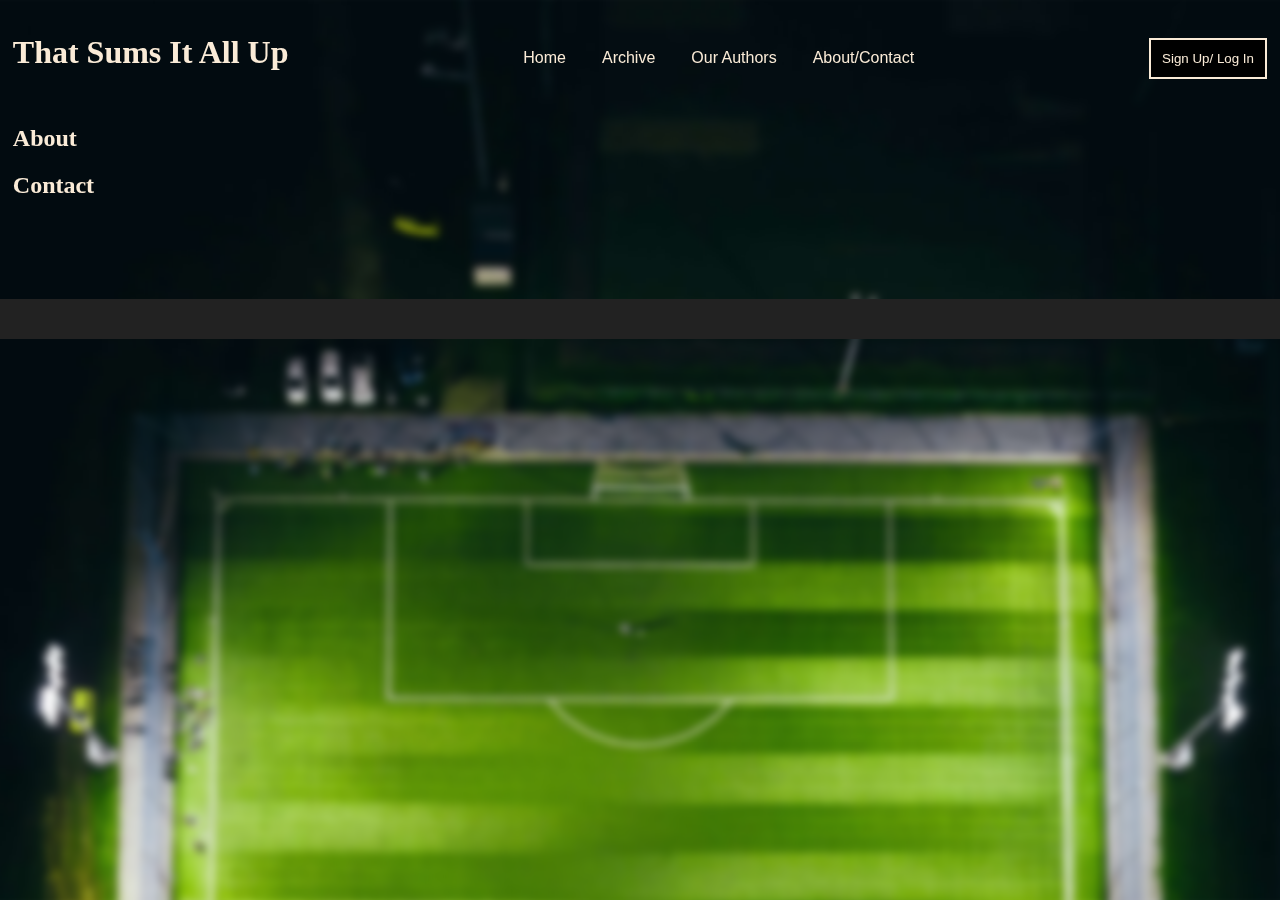
==== about-contact.html @ 7a142ddc "Update: sorting," ====
<!DOCTYPE html>
<html lang="en">

<head>
    <meta charset="UTF-8">
    <meta name="viewport" content="width=device-width, initial-scale=1.0">
    <meta name="description"
        content="The home of a football blog. Here you will find interesting posts about the beautiful game. Get involved in different ways, either to discuss topics, leave comments or become a guest writer.">
    <link rel="stylesheet" href="css/style.css">
    <script></script>
    <title>ThatSumsItAllUp-About/Contact</title>
</head>

<body>
    <header>
        <h1><a href="index.html">
                That Sums It All Up
            </a></h1>
        <nav>
            <button><a href="index.html">Home</a></button>
            <button><a href="archieve.html">Archive</a></button>
            <button><a href="authors.html">Our Authors</a></button>
            <button><a href="about-contact.html">About/Contact</a></button>

        </nav>
        <button id="account-btn">Sign Up/ Log In</button>
    </header>
    <main>
        <section>
            <h2>About</h2>
            <div></div>
            <h2>Contact</h2>
        </section>
    </main>
    <footer></footer>
</body>

</html>
---- css/style.css ----
body {
    position: relative;
    margin: 0;
    padding: 0;
    font-family: 'Times New Roman', Times, serif;
    color: antiquewhite;
    caret-color: transparent;
}
body::-webkit-scrollbar {
	display: none;
}
a {
    text-decoration: none;
    color: antiquewhite;
}
nav a:hover {
    text-decoration: underline;
    font-size: 1.2rem;
    transition: 0.3s ease-in-out;
}
#account-btn {
    background-color: black;
    border: 2px solid antiquewhite;
    color: antiquewhite;
    padding: 0.7rem;
    cursor: pointer;
}
body::before {
    content: "";
    position: fixed; /* Fixed position */
    top: 0;
    right: 0;
    bottom: 0;
    left: 0;
    z-index: -1; /* Sit behind the content */
    
    background-image: url(../images/footballpitch-birdview.jpg);
    background-size: cover;
    background-repeat: no-repeat;
    
    /* Blur the background image */
    filter: blur(4px);
    transform: scale(1.02); /* to cover any gaps at the edges */
}
header, main {
    display: flex;
    flex-wrap: wrap;
    justify-content: space-between;
    align-items: baseline;
    margin: 1%;
}
nav button {
    font-size: 1rem;
    background: transparent;
    border: none;
    padding: 1rem;
}
.latest-posts {
    display: flex;
    flex-wrap: wrap;
    justify-content: center;
    gap: 2rem;
}
.post-summary {
    width: 22rem;
    color: black;
    background-color: rgba(250, 235, 215, 0.5);
    padding: 10px;
    border-radius: 10px;
}
#single-post-content {
    margin: auto;
    width: 50rem;
    margin-top: 5rem;
    color: black;
    background-color: rgba(250, 235, 215, 0.5);
    padding: 10px;
    border-radius: 10px;
}
.post-summary a{
    color: black;
    font-weight: bold;
    text-decoration: underline;
    display: flex;
    flex-direction: column;
    justify-content: center;
    align-items: center;
}
.post-summary a:hover {
    color: antiquewhite;
}
.featured-media {
    width: 18rem;
    max-height: 20rem;
    border-radius: 10px;
    padding: 2px;
}
.featured-media:hover{
    transform: scale(1.1);
}

/* Footer */
footer {
    background-color: #222;
    color: white;
    padding: 20px 0;
    margin-top: 5rem;
}

.footer-container {
    max-width: 1200px;
    margin: 0 auto;
    display: flex;
    justify-content: space-between;
    align-items: center;
    flex-wrap: wrap;
    padding: 0 20px;
}

.branding h2 {
    margin: 0;
}

.footer-nav {
    display: flex;
    gap: 20px;
}

.footer-nav a {
    color: white;
    text-decoration: none;
    transition: color 0.3s;
}

.footer-nav a:hover {
    font-size: 20px;
    text-decoration: none;
}

.social-media a img {
    height: 25px;
    margin-right: 10px;
}

/* Responsive for smaller screens */
@media screen and (max-width: 768px) {
    .footer-container {
        flex-direction: column;
        text-align: center;
    }

    .branding, .footer-nav, .social-media {
        margin-top: 10px;
    }
}
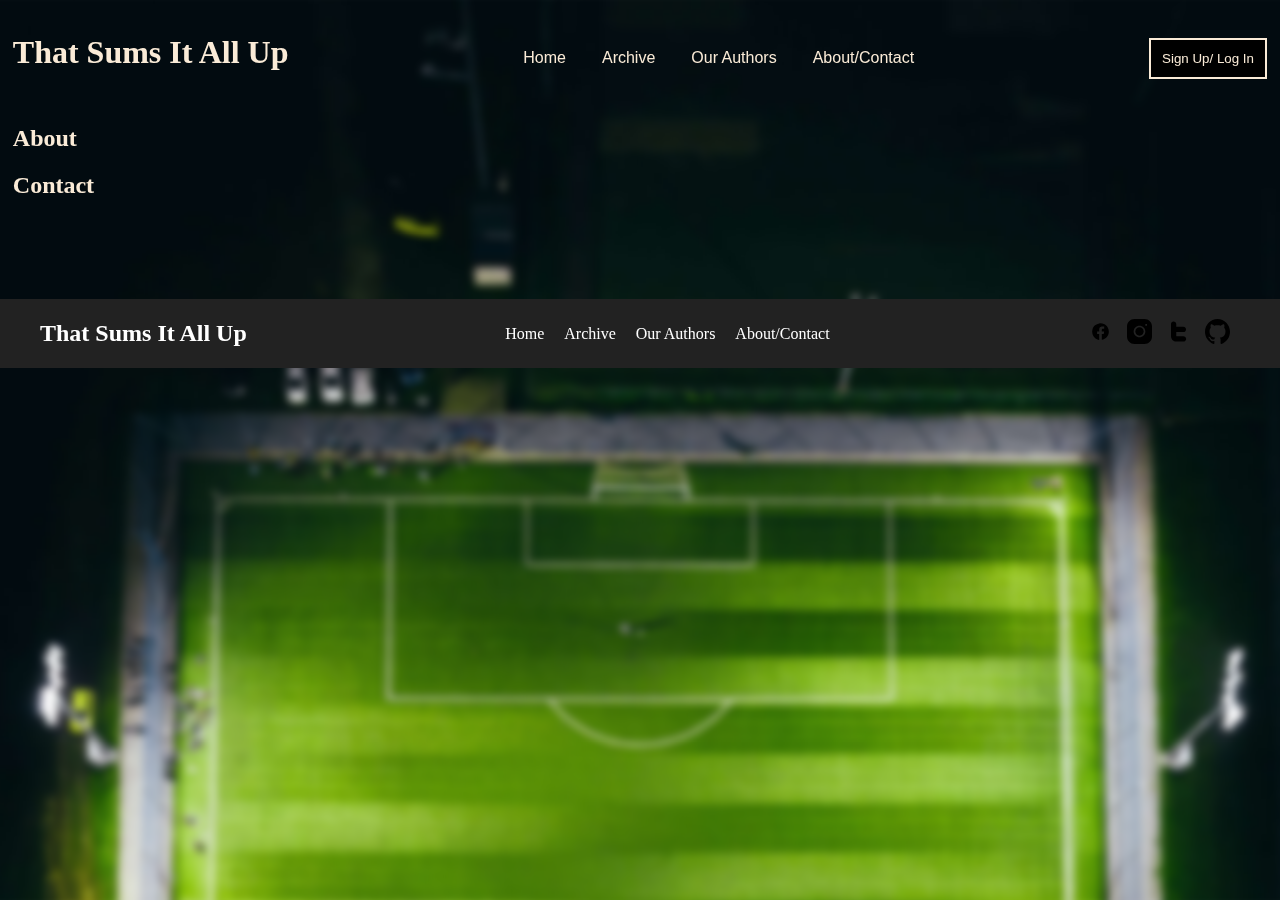
==== commit a1eb3528: "Update" ====
--- a/about-contact.html
+++ b/about-contact.html
@@ -32,7 +32,26 @@
             <h2>Contact</h2>
         </section>
     </main>
-    <footer></footer>
+    <footer>
+        <div class="footer-container">
+            <div class="branding">
+                <h2>That Sums It All Up</h2>
+            </div>
+            <nav class="footer-nav">
+                <a href="index.html">Home</a>
+                <a href="archieve.html">Archive</a>
+                <a href="authors.html">Our Authors</a>
+                <a href="about-contact.html">About/Contact</a>
+            </nav>
+            <div class="social-media">
+                <!-- Replace with your actual social media links -->
+                <a href="#"><img src="images/facebook2.svg" alt="Facebook"></a>
+                <a href="#"><img src="images/instagram.svg" alt="Instagram"></a>
+                <a href="#"><img src="images/twitter.svg" alt="Twitter"></a>
+                <a href="#"><img src="images/github.svg" alt="GitHub"></a>
+            </div>
+        </div>
+    </footer>
 </body>
 
 </html>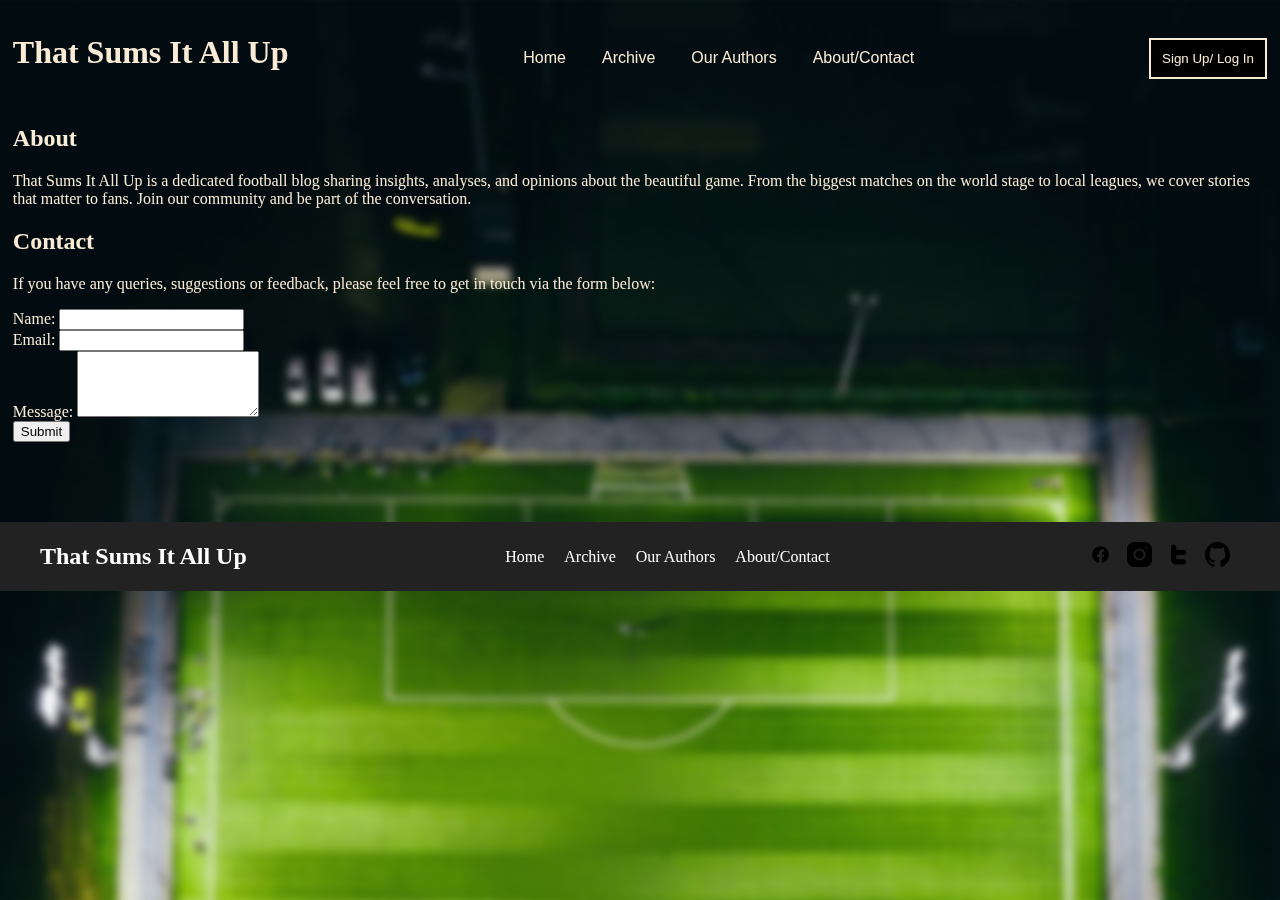
==== commit 148e9516: "Update about-contact.html" ====
--- a/about-contact.html
+++ b/about-contact.html
@@ -28,8 +28,36 @@
     <main>
         <section>
             <h2>About</h2>
-            <div></div>
+            <div>
+                <p>
+                    That Sums It All Up is a dedicated football blog sharing insights, analyses, and opinions
+                    about the beautiful game. From the biggest matches on the world stage to local leagues,
+                    we cover stories that matter to fans. Join our community and be part of the conversation.
+                </p>
+            </div>
+    
             <h2>Contact</h2>
+            <div>
+                <p>If you have any queries, suggestions or feedback, please feel free to get in touch via the form below:
+                </p>
+                <form action="YOUR_SERVER_ENDPOINT" method="POST">
+                    <div>
+                        <label for="name">Name:</label>
+                        <input type="text" id="name" name="name" required>
+                    </div>
+                    <div>
+                        <label for="email">Email:</label>
+                        <input type="email" id="email" name="email" required>
+                    </div>
+                    <div>
+                        <label for="message">Message:</label>
+                        <textarea id="message" name="message" rows="4" required></textarea>
+                    </div>
+                    <div>
+                        <button type="submit">Submit</button>
+                    </div>
+                </form>
+            </div>
         </section>
     </main>
     <footer>
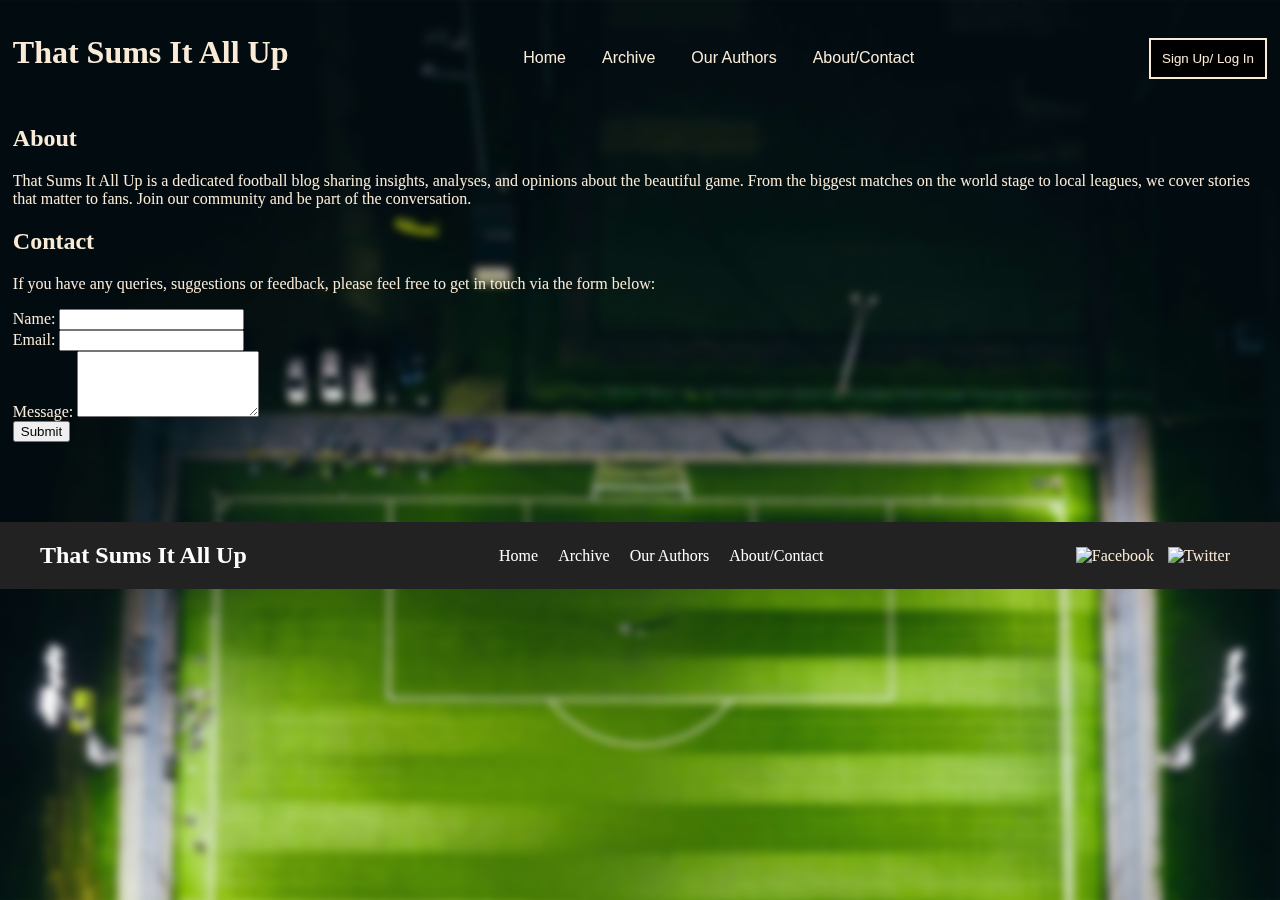
==== commit bb1e61dc: "update footer and style" ====
--- a/about-contact.html
+++ b/about-contact.html
@@ -73,10 +73,8 @@
             </nav>
             <div class="social-media">
                 <!-- Replace with your actual social media links -->
-                <a href="#"><img src="images/facebook2.svg" alt="Facebook"></a>
-                <a href="#"><img src="images/instagram.svg" alt="Instagram"></a>
-                <a href="#"><img src="images/twitter.svg" alt="Twitter"></a>
-                <a href="#"><img src="images/github.svg" alt="GitHub"></a>
+                <a href="#"><img src="path/to/facebook-icon.png" alt="Facebook"></a>
+                <a href="#"><img src="path/to/twitter-icon.png" alt="Twitter"></a>
             </div>
         </div>
     </footer>
--- a/css/style.css
+++ b/css/style.css
@@ -16,7 +16,7 @@
 nav a:hover {
     text-decoration: underline;
     font-size: 1.2rem;
-    transition: 0.3s ease-in-out;
+    transition: 0.3s all ease-in-out;
 }
 #account-btn {
     background-color: black;
@@ -68,15 +68,6 @@
     padding: 10px;
     border-radius: 10px;
 }
-#single-post-content {
-    margin: auto;
-    width: 50rem;
-    margin-top: 5rem;
-    color: black;
-    background-color: rgba(250, 235, 215, 0.5);
-    padding: 10px;
-    border-radius: 10px;
-}
 .post-summary a{
     color: black;
     font-weight: bold;
@@ -88,6 +79,7 @@
 }
 .post-summary a:hover {
     color: antiquewhite;
+    transition: 0.3s all ease-in-out;
 }
 .featured-media {
     width: 18rem;
@@ -95,9 +87,61 @@
     border-radius: 10px;
     padding: 2px;
 }
-.featured-media:hover{
-    transform: scale(1.1);
+.featured-media:hover {
+    transform: scale(1.05);
+    transition: 0.2s all ease-in-out;
 }
+
+
+#single-post-content {
+    margin: auto;
+    width: 50rem;
+    margin-top: 5rem;
+    color: black;
+    background-color: rgba(250, 235, 215, 0.646);
+    padding: 10px;
+    border-radius: 10px;
+}
+.post-content {
+    padding: 2rem;
+}
+
+/* Comment-Field */
+
+.comment-section {
+    padding: 20px;
+    border: 2px solid #ddd; 
+    border-radius: 8px;  
+    margin-top: 5rem; 
+}
+
+.comment-section h2 {
+    margin-top: 0;  
+}
+
+.comment-section form {
+    margin-top: 2rem; 
+    display: flex;
+    flex-direction: column;
+    align-items: baseline;
+    gap: 0.5em;
+    border: 2px solid #ddd;
+    padding: 10px;
+    border-radius: 8px;  
+}
+.comment-section form input {
+    border: 1px solid #282828;
+    border-radius: 5px;  
+}
+.comment-content{
+    width: 20em;
+}
+.submit-comment {
+    padding: 8px;
+    background-color: rgba(255, 255, 255, 0.52);
+    border-radius: 5px;
+}
+
 
 /* Footer */
 footer {
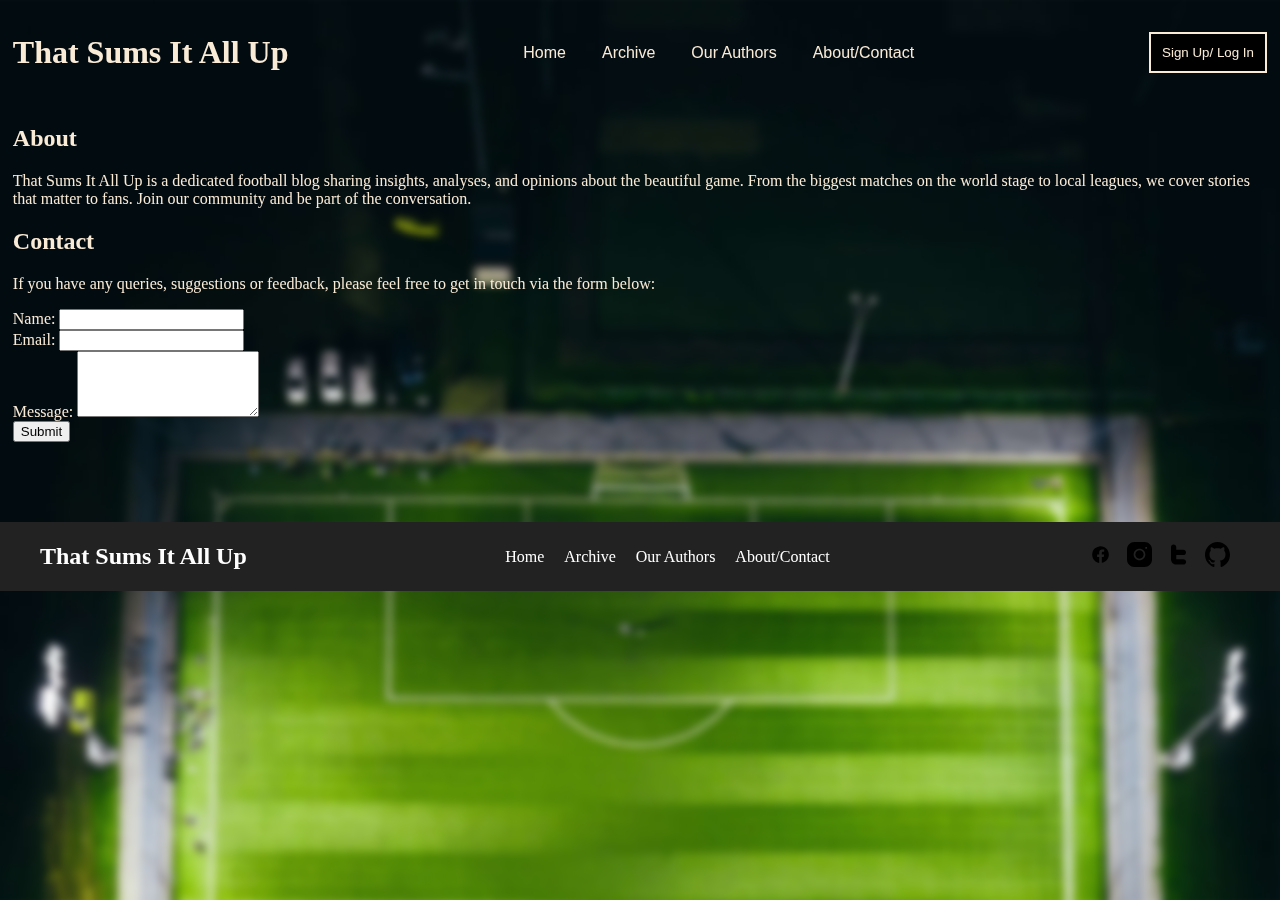
==== commit 8e600003: "update footer and css" ====
--- a/about-contact.html
+++ b/about-contact.html
@@ -73,8 +73,10 @@
             </nav>
             <div class="social-media">
                 <!-- Replace with your actual social media links -->
-                <a href="#"><img src="path/to/facebook-icon.png" alt="Facebook"></a>
-                <a href="#"><img src="path/to/twitter-icon.png" alt="Twitter"></a>
+                <a href="#"><img src="images/facebook2.svg" alt="Facebook"></a>
+                <a href="#"><img src="images/instagram.svg" alt="Instagram"></a>
+                <a href="#"><img src="images/twitter.svg" alt="Twitter"></a>
+                <a href="#"><img src="images/github.svg" alt="GitHub"></a>
             </div>
         </div>
     </footer>
--- a/css/style.css
+++ b/css/style.css
@@ -46,7 +46,7 @@
     display: flex;
     flex-wrap: wrap;
     justify-content: space-between;
-    align-items: baseline;
+    align-items: center;
     margin: 1%;
 }
 nav button {
@@ -59,16 +59,22 @@
     display: flex;
     flex-wrap: wrap;
     justify-content: center;
+    align-content: center;
+    align-items: flex-start;
     gap: 2rem;
-}
+    
+}
+
 .post-summary {
-    width: 22rem;
+    width: 25rem;
+    height: min-content;
     color: black;
     background-color: rgba(250, 235, 215, 0.5);
     padding: 10px;
     border-radius: 10px;
-}
-.post-summary a{
+    text-align: center;
+}
+.post-summary a {
     color: black;
     font-weight: bold;
     text-decoration: underline;
@@ -76,22 +82,26 @@
     flex-direction: column;
     justify-content: center;
     align-items: center;
-}
-.post-summary a:hover {
-    color: antiquewhite;
-    transition: 0.3s all ease-in-out;
-}
+    opacity: 1;
+}
+
 .featured-media {
-    width: 18rem;
-    max-height: 20rem;
+    width: 100%;
+    max-height: 100%;
     border-radius: 10px;
     padding: 2px;
+    object-fit: cover;
+    opacity: 1;
 }
 .featured-media:hover {
-    transform: scale(1.05);
+    opacity: 70%;
     transition: 0.2s all ease-in-out;
 }
 
+.post-summary a:hover {
+    text-shadow: 1px 1px 1px #3c3c3c;
+    transition: 0.2s all ease-in-out;
+}
 
 #single-post-content {
     margin: auto;
@@ -102,6 +112,12 @@
     padding: 10px;
     border-radius: 10px;
 }
+#single-post-content .featured-media {
+    width: 50%;
+}
+#single-post-content .featured-media:hover {
+    opacity: 1;
+}
 .post-content {
     padding: 2rem;
 }
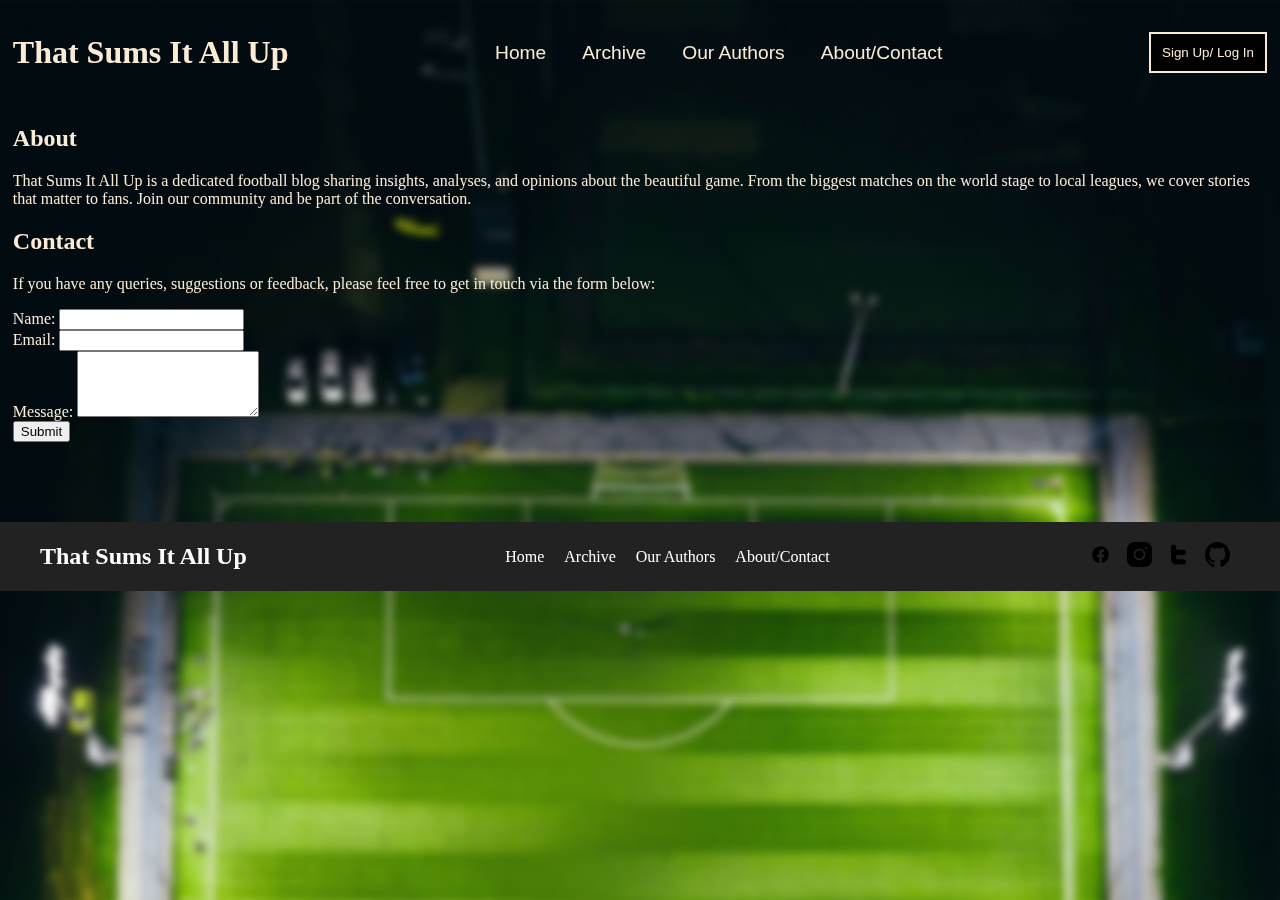
==== commit a23be4fc: "added hotjar to all the pages" ====
--- a/about-contact.html
+++ b/about-contact.html
@@ -9,6 +9,16 @@
     <link rel="stylesheet" href="css/style.css">
     <script></script>
     <title>ThatSumsItAllUp-About/Contact</title>
+    <script>
+        (function (h, o, t, j, a, r) {
+            h.hj = h.hj || function () { (h.hj.q = h.hj.q || []).push(arguments) };
+            h._hjSettings = { hjid: 3666793, hjsv: 6 };
+            a = o.getElementsByTagName('head')[0];
+            r = o.createElement('script'); r.async = 1;
+            r.src = t + h._hjSettings.hjid + j + h._hjSettings.hjsv;
+            a.appendChild(r);
+        })(window, document, 'https://static.hotjar.com/c/hotjar-', '.js?sv=');
+    </script>
 </head>
 
 <body>
--- a/css/style.css
+++ b/css/style.css
@@ -1,215 +1,219 @@
+/** @format */
+
 body {
-    position: relative;
-    margin: 0;
-    padding: 0;
-    font-family: 'Times New Roman', Times, serif;
-    color: antiquewhite;
-    caret-color: transparent;
+	position: relative;
+	margin: 0;
+	padding: 0;
+	font-family: 'Times New Roman', Times, serif;
+	color: antiquewhite;
+	caret-color: transparent;
 }
 body::-webkit-scrollbar {
 	display: none;
 }
 a {
-    text-decoration: none;
-    color: antiquewhite;
+	text-decoration: none;
+	color: antiquewhite;
 }
 nav a:hover {
-    text-decoration: underline;
-    font-size: 1.2rem;
-    transition: 0.3s all ease-in-out;
+	text-decoration: underline;
+	transition: 0.3s  ease-in;
+    text-shadow: 1px 1px 1px #c3c3c3;
 }
 #account-btn {
-    background-color: black;
-    border: 2px solid antiquewhite;
-    color: antiquewhite;
-    padding: 0.7rem;
-    cursor: pointer;
+	background-color: black;
+	border: 2px solid antiquewhite;
+	color: antiquewhite;
+	padding: 0.7rem;
+	cursor: pointer;
 }
 body::before {
-    content: "";
-    position: fixed; /* Fixed position */
-    top: 0;
-    right: 0;
-    bottom: 0;
-    left: 0;
-    z-index: -1; /* Sit behind the content */
-    
-    background-image: url(../images/footballpitch-birdview.jpg);
-    background-size: cover;
-    background-repeat: no-repeat;
-    
-    /* Blur the background image */
-    filter: blur(4px);
-    transform: scale(1.02); /* to cover any gaps at the edges */
-}
-header, main {
-    display: flex;
-    flex-wrap: wrap;
-    justify-content: space-between;
-    align-items: center;
-    margin: 1%;
+	content: '';
+	position: fixed; /* Fixed position */
+	top: 0;
+	right: 0;
+	bottom: 0;
+	left: 0;
+	z-index: -1; /* Sit behind the content */
+
+	background-image: url(../images/footballpitch-birdview.jpg);
+	background-size: cover;
+	background-repeat: no-repeat;
+
+	/* Blur the background image */
+	filter: blur(4px);
+	transform: scale(1.02); /* to cover any gaps at the edges */
+}
+header,
+main {
+	display: flex;
+	flex-wrap: wrap;
+	justify-content: space-between;
+	align-items: center;
+	margin: 1%;
 }
 nav button {
-    font-size: 1rem;
-    background: transparent;
-    border: none;
-    padding: 1rem;
+	font-size: 1.2rem;
+	background: transparent;
+	border: none;
+	padding: 1rem;
 }
 .latest-posts {
-    display: flex;
-    flex-wrap: wrap;
-    justify-content: center;
-    align-content: center;
-    align-items: flex-start;
-    gap: 2rem;
-    
+	display: flex;
+	flex-wrap: wrap;
+	justify-content: center;
+	align-content: center;
+	align-items: flex-start;
+	gap: 2rem;
 }
 
 .post-summary {
-    width: 25rem;
-    height: min-content;
-    color: black;
-    background-color: rgba(250, 235, 215, 0.5);
-    padding: 10px;
-    border-radius: 10px;
-    text-align: center;
+	width: 25rem;
+	height: min-content;
+    aspect-ratio: 0.55;
+	color: black;
+	background-color: rgba(250, 235, 215, 0.5);
+	padding: 10px;
+	border-radius: 10px;
+	text-align: center;
 }
 .post-summary a {
-    color: black;
-    font-weight: bold;
-    text-decoration: underline;
-    display: flex;
-    flex-direction: column;
-    justify-content: center;
-    align-items: center;
-    opacity: 1;
+	color: black;
+	font-weight: bold;
+	text-decoration: underline;
+	display: flex;
+	flex-direction: column;
+	justify-content: center;
+	align-items: center;
+	opacity: 1;
 }
 
 .featured-media {
-    width: 100%;
-    max-height: 100%;
-    border-radius: 10px;
-    padding: 2px;
-    object-fit: cover;
-    opacity: 1;
+	width: 100%;
+	max-height: 100%;
+	border-radius: 10px;
+	padding: 2px;
+	object-fit: cover;
+	opacity: 1;
 }
 .featured-media:hover {
-    opacity: 70%;
-    transition: 0.2s all ease-in-out;
+	opacity: 70%;
+	transition: 0.2s all ease-in-out;
 }
 
 .post-summary a:hover {
-    text-shadow: 1px 1px 1px #3c3c3c;
-    transition: 0.2s all ease-in-out;
+	text-shadow: 1px 1px 1px #3c3c3c;
+	transition: 0.2s all ease-in-out;
 }
 
 #single-post-content {
-    margin: auto;
-    width: 50rem;
-    margin-top: 5rem;
-    color: black;
-    background-color: rgba(250, 235, 215, 0.646);
-    padding: 10px;
-    border-radius: 10px;
+	margin: auto;
+	width: 50rem;
+	margin-top: 5rem;
+	color: black;
+	background-color: rgba(250, 235, 215, 0.646);
+	padding: 10px;
+	border-radius: 10px;
 }
 #single-post-content .featured-media {
-    width: 50%;
+	width: 50%;
 }
 #single-post-content .featured-media:hover {
-    opacity: 1;
+	opacity: 1;
 }
 .post-content {
-    padding: 2rem;
+	padding: 2rem;
 }
 
 /* Comment-Field */
 
 .comment-section {
-    padding: 20px;
-    border: 2px solid #ddd; 
-    border-radius: 8px;  
-    margin-top: 5rem; 
+	padding: 20px;
+	border: 2px solid #ddd;
+	border-radius: 8px;
+	margin-top: 5rem;
 }
 
 .comment-section h2 {
-    margin-top: 0;  
+	margin-top: 0;
 }
 
 .comment-section form {
-    margin-top: 2rem; 
-    display: flex;
-    flex-direction: column;
-    align-items: baseline;
-    gap: 0.5em;
-    border: 2px solid #ddd;
-    padding: 10px;
-    border-radius: 8px;  
+	margin-top: 2rem;
+	display: flex;
+	flex-direction: column;
+	align-items: baseline;
+	gap: 0.5em;
+	border: 2px solid #ddd;
+	padding: 10px;
+	border-radius: 8px;
 }
 .comment-section form input {
-    border: 1px solid #282828;
-    border-radius: 5px;  
-}
-.comment-content{
-    width: 20em;
+	border: 1px solid #282828;
+	border-radius: 5px;
+}
+.comment-content {
+	width: 20em;
 }
 .submit-comment {
-    padding: 8px;
-    background-color: rgba(255, 255, 255, 0.52);
-    border-radius: 5px;
-}
-
+	padding: 8px;
+	background-color: rgba(255, 255, 255, 0.52);
+	border-radius: 5px;
+}
 
 /* Footer */
 footer {
-    background-color: #222;
-    color: white;
-    padding: 20px 0;
-    margin-top: 5rem;
+	background-color: #222;
+	color: white;
+	padding: 20px 0;
+	margin-top: 5rem;
 }
 
 .footer-container {
-    max-width: 1200px;
-    margin: 0 auto;
-    display: flex;
-    justify-content: space-between;
-    align-items: center;
-    flex-wrap: wrap;
-    padding: 0 20px;
+	max-width: 1200px;
+	margin: 0 auto;
+	display: flex;
+	justify-content: space-between;
+	align-items: center;
+	flex-wrap: wrap;
+	padding: 0 20px;
 }
 
 .branding h2 {
-    margin: 0;
+	margin: 0;
 }
 
 .footer-nav {
-    display: flex;
-    gap: 20px;
+	display: flex;
+	gap: 20px;
 }
 
 .footer-nav a {
-    color: white;
-    text-decoration: none;
-    transition: color 0.3s;
+	color: white;
+	text-decoration: none;
+	transition: color 0.3s;
 }
 
 .footer-nav a:hover {
-    font-size: 20px;
-    text-decoration: none;
+	font-size: 20px;
+	text-decoration: none;
 }
 
 .social-media a img {
-    height: 25px;
-    margin-right: 10px;
+	height: 25px;
+	margin-right: 10px;
 }
 
 /* Responsive for smaller screens */
 @media screen and (max-width: 768px) {
-    .footer-container {
-        flex-direction: column;
-        text-align: center;
-    }
-
-    .branding, .footer-nav, .social-media {
-        margin-top: 10px;
-    }
-}
+	.footer-container {
+		flex-direction: column;
+		text-align: center;
+	}
+
+	.branding,
+	.footer-nav,
+	.social-media {
+		margin-top: 10px;
+	}
+}
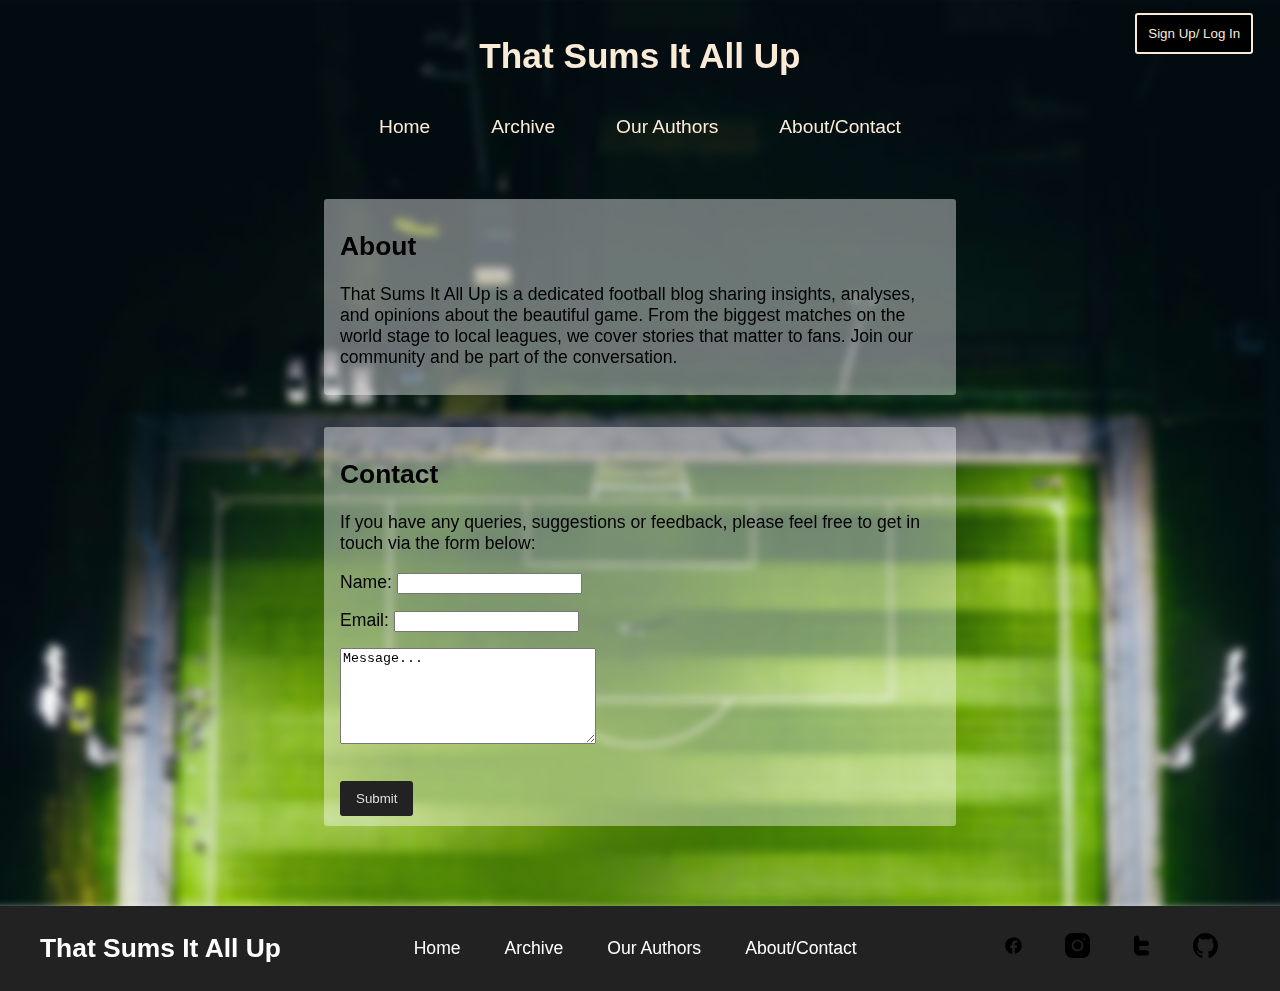
==== commit 709dba68: "Update CSS" ====
--- a/about-contact.html
+++ b/about-contact.html
@@ -36,9 +36,9 @@
         <button id="account-btn">Sign Up/ Log In</button>
     </header>
     <main>
-        <section>
-            <h2>About</h2>
-            <div>
+        <section class="about-contact">
+            <div class="about-content">
+                <h2>About</h2>
                 <p>
                     That Sums It All Up is a dedicated football blog sharing insights, analyses, and opinions
                     about the beautiful game. From the biggest matches on the world stage to local leagues,
@@ -46,8 +46,8 @@
                 </p>
             </div>
     
-            <h2>Contact</h2>
-            <div>
+            <div class="contact-content">
+                <h2>Contact</h2>
                 <p>If you have any queries, suggestions or feedback, please feel free to get in touch via the form below:
                 </p>
                 <form action="YOUR_SERVER_ENDPOINT" method="POST">
@@ -60,11 +60,11 @@
                         <input type="email" id="email" name="email" required>
                     </div>
                     <div>
-                        <label for="message">Message:</label>
-                        <textarea id="message" name="message" rows="4" required></textarea>
+                        <label for="message"></label>
+                        <textarea id="message" name="message" rows="6" required>Message...</textarea>
                     </div>
                     <div>
-                        <button type="submit">Submit</button>
+                        <button class="submit-request" type="submit">Submit</button>
                     </div>
                 </form>
             </div>
--- a/css/style.css
+++ b/css/style.css
@@ -4,28 +4,13 @@
 	position: relative;
 	margin: 0;
 	padding: 0;
-	font-family: 'Times New Roman', Times, serif;
+	font-family: 'Franklin Gothic Medium', 'Arial Narrow', Arial, sans-serif;
+	font-size: 1.1rem;
 	color: antiquewhite;
 	caret-color: transparent;
 }
 body::-webkit-scrollbar {
 	display: none;
-}
-a {
-	text-decoration: none;
-	color: antiquewhite;
-}
-nav a:hover {
-	text-decoration: underline;
-	transition: 0.3s  ease-in;
-    text-shadow: 1px 1px 1px #c3c3c3;
-}
-#account-btn {
-	background-color: black;
-	border: 2px solid antiquewhite;
-	color: antiquewhite;
-	padding: 0.7rem;
-	cursor: pointer;
 }
 body::before {
 	content: '';
@@ -44,10 +29,10 @@
 	filter: blur(4px);
 	transform: scale(1.02); /* to cover any gaps at the edges */
 }
-header,
-main {
-	display: flex;
-	flex-wrap: wrap;
+
+header {
+	display: flex;
+	flex-direction: column;
 	justify-content: space-between;
 	align-items: center;
 	margin: 1%;
@@ -58,23 +43,92 @@
 	border: none;
 	padding: 1rem;
 }
+a {
+	text-decoration: none;
+	color: antiquewhite;
+	border: 2px solid transparent;
+	padding: 10px;
+}
+nav a:hover {
+	border: 2px solid antiquewhite;
+	border-radius: 3px;
+	padding: 12px;
+	transition: 0.3s all ease-in-out;
+}
+#account-btn {
+	position: absolute;
+	right: 2em;
+	background-color: black;
+	border: 2px solid antiquewhite;
+	color: antiquewhite;
+	padding: 0.7rem;
+	border-radius: 3px;
+	cursor: pointer;
+}
+
+/* Home Page */
+.main-home {
+	display: flex;
+	flex-direction: column;
+	justify-content: space-between;
+	align-items: center;
+	margin: 1%;
+}
 .latest-posts {
 	display: flex;
-	flex-wrap: wrap;
+	align-items: baseline;
+	gap: 2rem;
+}
+
+/* Archive Page */
+.main-archive {
+	display: flex;
+	flex-direction: column;
+	align-items: center;
+	gap: 2rem;
+}
+.all-posts {
+	display: grid;
 	justify-content: center;
-	align-content: center;
-	align-items: flex-start;
-	gap: 2rem;
-}
-
+	grid-template-columns: repeat(3, 1fr);
+	grid-template-rows: repeat(4, 1fr);
+	grid-row-gap: 1rem;
+	grid-column-gap: 1.5rem;
+}
+.div1 {
+	grid-area: 1 / 1 / 2 / 4;
+}
+.div2 {
+	grid-area: 2 / 1 / 3 / 4;
+}
+.div3 {
+	grid-area: 3 / 1 / 4 / 4;
+}
+.div4 {
+	grid-area: 4 / 1 / 5 / 4;
+}
+.loadmore {
+	display: flex;
+	justify-content: end;
+}
+.main-archive .loadmore button {
+	background-color: #222;
+	color: #ddd;
+	padding: 14px 18px;
+	border-radius: 3px;
+	border: none;
+	cursor: pointer;
+}
+
+/* Post Layout */
 .post-summary {
-	width: 25rem;
-	height: min-content;
-    aspect-ratio: 0.55;
+	width: 350px;
+	height: fit-content;
+	aspect-ratio: 0.55;
 	color: black;
-	background-color: rgba(250, 235, 215, 0.5);
+	background-color: rgba(255, 255, 255, 0.559);
 	padding: 10px;
-	border-radius: 10px;
+	border-radius: 3px;
 	text-align: center;
 }
 .post-summary a {
@@ -87,7 +141,6 @@
 	align-items: center;
 	opacity: 1;
 }
-
 .featured-media {
 	width: 100%;
 	max-height: 100%;
@@ -100,20 +153,20 @@
 	opacity: 70%;
 	transition: 0.2s all ease-in-out;
 }
-
 .post-summary a:hover {
-	text-shadow: 1px 1px 1px #3c3c3c;
+	text-shadow: 1px 1px 6px #686868;
 	transition: 0.2s all ease-in-out;
 }
 
+/* Single Posts */
 #single-post-content {
 	margin: auto;
 	width: 50rem;
 	margin-top: 5rem;
 	color: black;
-	background-color: rgba(250, 235, 215, 0.646);
+	background-color: rgba(255, 255, 255, 0.559);
 	padding: 10px;
-	border-radius: 10px;
+	border-radius: 3px;
 }
 #single-post-content .featured-media {
 	width: 50%;
@@ -126,11 +179,10 @@
 }
 
 /* Comment-Field */
-
 .comment-section {
 	padding: 20px;
 	border: 2px solid #ddd;
-	border-radius: 8px;
+	border-radius: 3px;
 	margin-top: 5rem;
 }
 
@@ -145,20 +197,49 @@
 	align-items: baseline;
 	gap: 0.5em;
 	border: 2px solid #ddd;
-	padding: 10px;
-	border-radius: 8px;
+	padding: 15px;
+	border-radius: 3px;
 }
 .comment-section form input {
 	border: 1px solid #282828;
-	border-radius: 5px;
+	border-radius: 3px;
 }
 .comment-content {
 	width: 20em;
 }
-.submit-comment {
-	padding: 8px;
-	background-color: rgba(255, 255, 255, 0.52);
-	border-radius: 5px;
+.submit-comment, .submit-request {
+	margin-top: 1rem;
+	background-color: #222;
+	color: #ddd;
+	border-radius: 3px;
+	padding: 10px 16px;
+	border: none;
+	cursor: pointer;
+}
+
+/* About/Contact Page */
+.about-contact {
+	display: flex;
+	flex-direction: column;
+	justify-content: center;
+	align-items: center;
+}
+.about-contact p {
+	width: 600px;
+}
+.about-content,
+.contact-content {
+	margin-top: 2rem;
+	color: black;
+	background-color: rgba(255, 255, 255, 0.411);
+	padding: 10px 16px;
+	border-radius: 3px;
+}
+form div {
+	margin-top: 1rem;
+}
+#message {
+	width: 250px;
 }
 
 /* Footer */
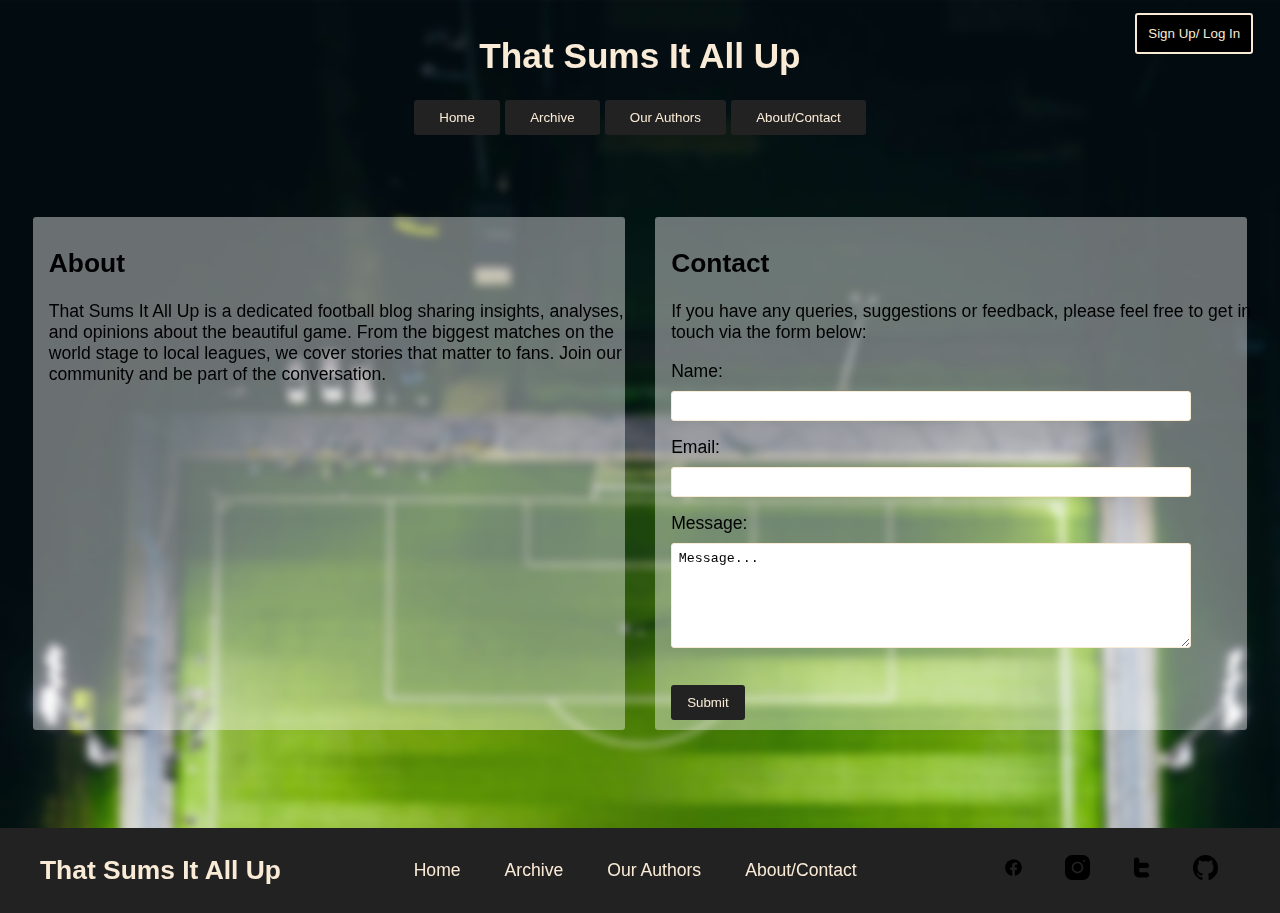
==== commit 4e785bfb: "Update, fixed contact form." ====
--- a/about-contact.html
+++ b/about-contact.html
@@ -7,7 +7,7 @@
     <meta name="description"
         content="The home of a football blog. Here you will find interesting posts about the beautiful game. Get involved in different ways, either to discuss topics, leave comments or become a guest writer.">
     <link rel="stylesheet" href="css/style.css">
-    <script></script>
+    <script defer src="js/contact.js"></script>
     <title>ThatSumsItAllUp-About/Contact</title>
     <script>
         (function (h, o, t, j, a, r) {
@@ -51,18 +51,21 @@
                 <p>If you have any queries, suggestions or feedback, please feel free to get in touch via the form below:
                 </p>
                 <form action="YOUR_SERVER_ENDPOINT" method="POST">
-                    <div>
-                        <label for="name">Name:</label>
-                        <input type="text" id="name" name="name" required>
-                    </div>
-                    <div>
-                        <label for="email">Email:</label>
-                        <input type="email" id="email" name="email" required>
-                    </div>
-                    <div>
-                        <label for="message"></label>
-                        <textarea id="message" name="message" rows="6" required>Message...</textarea>
-                    </div>
+                <div>
+                    <label for="name">Name:</label>
+                    <input type="text" id="name" name="name" required>
+                    <span id="nameError" style="color:red;"></span>
+                </div>
+                <div>
+                    <label for="email">Email:</label>
+                    <input type="email" id="email" name="email" required>
+                    <span id="emailError" style="color:red;"></span>
+                </div>
+                <div>
+                    <label for="message">Message:</label>
+                    <textarea id="message" name="message" rows="6" required>Message...</textarea>
+                    <span id="messageError" style="color:red;"></span>
+                </div>
                     <div>
                         <button class="submit-request" type="submit">Submit</button>
                     </div>
--- a/css/style.css
+++ b/css/style.css
@@ -9,25 +9,20 @@
 	color: antiquewhite;
 	caret-color: transparent;
 }
+
 body::-webkit-scrollbar {
 	display: none;
 }
 body::before {
 	content: '';
-	position: fixed; /* Fixed position */
-	top: 0;
-	right: 0;
-	bottom: 0;
-	left: 0;
-	z-index: -1; /* Sit behind the content */
-
+	position: fixed;
+	top: 0; right: 0; bottom: 0; left: 0;
+	z-index: -1;
 	background-image: url(../images/footballpitch-birdview.jpg);
 	background-size: cover;
 	background-repeat: no-repeat;
-
-	/* Blur the background image */
 	filter: blur(4px);
-	transform: scale(1.02); /* to cover any gaps at the edges */
+	transform: scale(1.02);
 }
 
 header {
@@ -38,22 +33,30 @@
 	margin: 1%;
 }
 nav button {
-	font-size: 1.2rem;
-	background: transparent;
+	background-color: #222;
+	color: antiquewhite;
 	border: none;
-	padding: 1rem;
-}
-a {
+	cursor: pointer;
+	padding: 0.5rem 0.7rem;
+	border-radius: 3px;
+	border: 2px solid transparent;
+}
+nav button:hover {
+	border: 2px solid antiquewhite;
+	transition: 0.2s ease-in-out;
+}
+.submit-comment, .submit-request {
+	background-color: #222;
+	color: antiquewhite;
+	border: none;
+	cursor: pointer;
+}
+a, #account-btn {
 	text-decoration: none;
 	color: antiquewhite;
+	padding: 10px;
 	border: 2px solid transparent;
-	padding: 10px;
-}
-nav a:hover {
-	border: 2px solid antiquewhite;
-	border-radius: 3px;
-	padding: 12px;
-	transition: 0.3s all ease-in-out;
+	border-radius: 3px;
 }
 #account-btn {
 	position: absolute;
@@ -65,6 +68,10 @@
 	border-radius: 3px;
 	cursor: pointer;
 }
+main {
+	margin-top: 4rem;
+	margin-bottom: 3rem;
+}
 
 /* Home Page */
 .main-home {
@@ -72,20 +79,20 @@
 	flex-direction: column;
 	justify-content: space-between;
 	align-items: center;
-	margin: 1%;
 }
 .latest-posts {
 	display: flex;
 	align-items: baseline;
-	gap: 2rem;
+	row-gap: 1rem;
+	column-gap: 1.5rem;
 }
 
 /* Archive Page */
 .main-archive {
 	display: flex;
 	flex-direction: column;
+	justify-content: space-between;
 	align-items: center;
-	gap: 2rem;
 }
 .all-posts {
 	display: grid;
@@ -113,11 +120,16 @@
 }
 .main-archive .loadmore button {
 	background-color: #222;
-	color: #ddd;
+	color: antiquewhite;
 	padding: 14px 18px;
 	border-radius: 3px;
-	border: none;
+	border: 2px solid transparent;
 	cursor: pointer;
+	margin-top: 2rem;
+}
+.loadmore button:hover {
+	border: 2px solid antiquewhite;
+	transition: 0.2s ease-in-out;
 }
 
 /* Post Layout */
@@ -141,7 +153,7 @@
 	align-items: center;
 	opacity: 1;
 }
-.featured-media {
+.post-summary img {
 	width: 100%;
 	max-height: 100%;
 	border-radius: 10px;
@@ -149,24 +161,22 @@
 	object-fit: cover;
 	opacity: 1;
 }
-.featured-media:hover {
-	opacity: 70%;
+.post-summary a:hover .post-img, .post-summary a:hover img {
+    opacity: 0.7; /* 70% opacity */
 	transition: 0.2s all ease-in-out;
 }
-.post-summary a:hover {
-	text-shadow: 1px 1px 6px #686868;
-	transition: 0.2s all ease-in-out;
-}
+
 
 /* Single Posts */
 #single-post-content {
-	margin: auto;
-	width: 50rem;
-	margin-top: 5rem;
-	color: black;
-	background-color: rgba(255, 255, 255, 0.559);
-	padding: 10px;
-	border-radius: 3px;
+    margin: auto;
+    width: 100%;
+    max-width: 50rem;
+    margin-top: 5rem;
+    color: black;
+    background-color: rgba(255, 255, 255, 0.559);
+    padding: 10px;
+    border-radius: 3px;
 }
 #single-post-content .featured-media {
 	width: 50%;
@@ -181,22 +191,20 @@
 /* Comment-Field */
 .comment-section {
 	padding: 20px;
-	border: 2px solid #ddd;
+	border: 2px solid antiquewhite;
 	border-radius: 3px;
 	margin-top: 5rem;
 }
-
 .comment-section h2 {
 	margin-top: 0;
 }
-
 .comment-section form {
 	margin-top: 2rem;
 	display: flex;
 	flex-direction: column;
 	align-items: baseline;
 	gap: 0.5em;
-	border: 2px solid #ddd;
+	border: 2px solid antiquewhite;
 	padding: 15px;
 	border-radius: 3px;
 }
@@ -210,7 +218,7 @@
 .submit-comment, .submit-request {
 	margin-top: 1rem;
 	background-color: #222;
-	color: #ddd;
+	color: antiquewhite;
 	border-radius: 3px;
 	padding: 10px 16px;
 	border: none;
@@ -219,37 +227,90 @@
 
 /* About/Contact Page */
 .about-contact {
-	display: flex;
-	flex-direction: column;
-	justify-content: center;
-	align-items: center;
+    display: flex;
+    flex-direction: row;
+    justify-content: space-around;
+    padding: 1em;
 }
 .about-contact p {
 	width: 600px;
 }
-.about-content,
-.contact-content {
-	margin-top: 2rem;
+.about-content, .contact-content {
+	color: black;
+    background-color: rgba(255, 255, 255, 0.411);
+    padding: 10px 16px;
+    border-radius: 3px;
+    width: 45%; 
+}
+form div {
+    margin-top: 1rem;
+}
+
+label {
+    display: block;
+    margin-bottom: 0.5em;
+}
+input, textarea {
+    width: 90%;
+    padding: 0.5em;
+    border: 1px solid antiquewhite;;
+    border-radius: 3px;
+}
+
+button.submit-request {
+    background-color: #222;
+    color: antiquewhite;
+    border-radius: 3px;
+    padding: 10px 16px;
+    border: none;
+    cursor: pointer;
+}
+
+
+/* Authors Page */
+.authors-main {
+    padding: 1em;
+}
+
+.our-authors {
+    text-align: center;
+}
+.our-authors {
+	display: flex;
+	flex-direction: column;
+	padding: 1rem;
+	margin-bottom: 5rem;
+}
+.authors-card {
+    display: flex;
+    gap: 1rem;
+    justify-content: space-between;
+    align-items: flex-start; 
+    padding: 1rem;
+    flex-wrap: wrap; 
+}
+.authors-card img {
+    width: 100%;
+    max-width: 20rem; 
+    border-radius: 3px;
+}
+.authors-card div {
 	color: black;
 	background-color: rgba(255, 255, 255, 0.411);
 	padding: 10px 16px;
 	border-radius: 3px;
-}
-form div {
-	margin-top: 1rem;
-}
-#message {
-	width: 250px;
-}
+	flex: 1; 
+    margin-bottom: 1em; 
+}
+
 
 /* Footer */
 footer {
 	background-color: #222;
-	color: white;
+	color: antiquewhite;
 	padding: 20px 0;
 	margin-top: 5rem;
 }
-
 .footer-container {
 	max-width: 1200px;
 	margin: 0 auto;
@@ -259,33 +320,140 @@
 	flex-wrap: wrap;
 	padding: 0 20px;
 }
-
 .branding h2 {
 	margin: 0;
 }
-
 .footer-nav {
 	display: flex;
 	gap: 20px;
 }
-
 .footer-nav a {
-	color: white;
+	color: antiquewhite;
 	text-decoration: none;
 	transition: color 0.3s;
 }
-
-.footer-nav a:hover {
-	font-size: 20px;
-	text-decoration: none;
-}
-
 .social-media a img {
 	height: 25px;
 	margin-right: 10px;
 }
-
-/* Responsive for smaller screens */
+img {
+    max-width: 100%;
+    height: auto;
+}
+
+
+/* RESPONSIVE FOR ALL SCREENS */
+/* HEADER/HOME PAGE */
+@media only screen and (max-width: 768px) {
+    header {
+        flex-direction: column;
+    }
+
+    nav button {
+        font-size: 1rem;
+        padding: 0.5rem;
+    }
+
+    #account-btn {
+        position: static;
+        margin: 0.5rem 0;
+    }
+
+    .main-home {
+        margin: 0.5rem;
+    }
+
+    .latest-posts {
+        flex-direction: column;
+    }
+}
+@media only screen and (max-width: 768px) {
+    body {
+        font-size: 0.9rem;
+    }
+
+    h1 {
+        font-size: 1.5rem;
+    }
+
+    h2 {
+        font-size: 1.2rem;
+    }
+}
+
+
+/* ARCHIVE */
+@media only screen and (max-width: 768px) {
+    .all-posts {
+        grid-template-columns: 1fr;
+        grid-template-rows: auto;
+        grid-row-gap: 1rem;
+        grid-column-gap: 0;
+    }
+
+    .div1, .div2, .div3, .div4 {
+        grid-area: unset;
+    }
+
+    .main-archive {
+        gap: 1rem;
+    }
+}
+@media only screen and (min-width: 769px) and (max-width: 1024px) {
+    .all-posts {
+        grid-template-columns: repeat(2, 1fr);
+        grid-template-rows: auto;
+    }
+}
+
+
+/* SINGLE-POST */
+@media only screen and (max-width: 768px) {
+    #single-post-content {
+        width: 90%;
+        margin-top: 2rem;
+        padding: 5px;
+    }
+    #single-post-content .featured-media {
+        width: 100%;
+    }
+    .post-content {
+        padding: 1rem;
+        font-size: 0.9rem; 
+    }
+}
+
+
+/* AUTHORS */
+@media only screen and (max-width: 768px) {
+    .authors-card {
+        flex-direction: column; /* Stack items vertically on small screens */
+    }
+
+    .authors-card div, .authors-card img {
+        width: 100%; /* Allow text divs and image to take full width on small screens */
+    }
+}
+
+
+/* ABOUT-CONTACT */
+@media only screen and (max-width: 768px) {
+    .about-contact {
+        flex-direction: column;
+        align-items: center;
+    }
+
+    .about-content, .contact-content {
+        width: 100%; 
+    }
+
+    input, textarea {
+        font-size: 0.9em;
+    }
+}
+
+
+/* FOOTER */
 @media screen and (max-width: 768px) {
 	.footer-container {
 		flex-direction: column;
